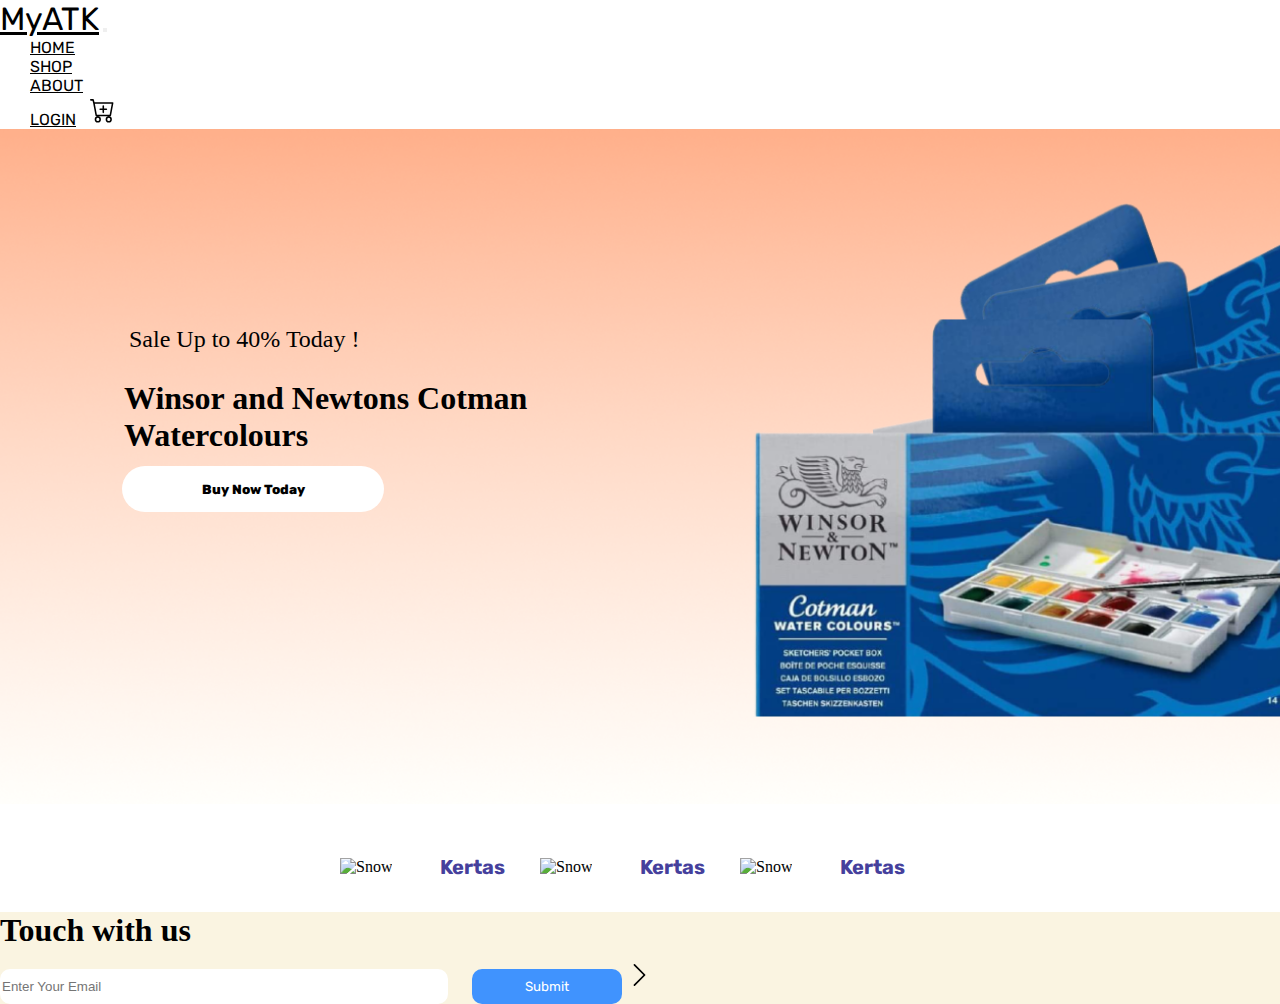
==== index.html @ 7b4cf023 "Tugas So" ====
<!DOCTYPE html>
<html lang="en">
  <head>
    <!-- Required meta tags -->
    <meta charset="utf-8" />
    <meta name="viewport" content="width=device-width, initial-scale=1" />

    <!-- Bootstrap CSS -->
    <link href="https://cdn.jsdelivr.net/npm/bootstrap@5.0.2/dist/css/bootstrap.min.css" rel="stylesheet" integrity="sha384-EVSTQN3/azprG1Anm3QDgpJLIm9Nao0Yz1ztcQTwFspd3yD65VohhpuuCOmLASjC" crossorigin="anonymous" />
    <link rel="stylesheet" href="style.css" />
    <link rel="preconnect" href="https://fonts.googleapis.com" />
    <link rel="preconnect" href="https://fonts.gstatic.com" crossorigin />
    <link href="https://fonts.googleapis.com/css2?family=Rubik:ital,wght@0,500;1,800&display=swap" rel="stylesheet" />

    <title>MyATK | Stationary Store</title>
  </head>
  <body>
    <!--Navbar Start-->
    <nav class="navbar navbar-expand-lg navbar-light bg-light">
      <div class="container">
        <a class="navbar-brand" href="#">MyATK</a>
        <button class="navbar-toggler" type="button" data-bs-toggle="collapse" data-bs-target="#navbarScroll" aria-controls="navbarScroll" aria-expanded="false" aria-label="Toggle navigation">
          <span class="navbar-toggler-icon"></span>
        </button>
        <div class="collapse navbar-collapse" id="navbarScroll">
          <ul class="navbar-nav me-auto my-2 my-lg-0">
            <li class="nav-item">
              <a class="nav-link active" href="#">Home</a>
            </li>
            <li class="nav-item">
              <a class="nav-link" href="#">Shop</a>
            </li>
            <li class="nav-item">
              <a class="nav-link" href="#">About</a>
            </li>
          </ul>
          <form class="d-flex">
            <a class="nav-link" href="#">LOGIN</a>

            <svg href="#" xmlns="http://www.w3.org/2000/svg" width="30" height="30" fill="currentColor" class="bi bi-cart-plus" viewBox="0 0 16 16">
              <path d="M9 5.5a.5.5 0 0 0-1 0V7H6.5a.5.5 0 0 0 0 1H8v1.5a.5.5 0 0 0 1 0V8h1.5a.5.5 0 0 0 0-1H9V5.5z" />
              <path
                d="M.5 1a.5.5 0 0 0 0 1h1.11l.401 1.607 1.498 7.985A.5.5 0 0 0 4 12h1a2 2 0 1 0 0 4 2 2 0 0 0 0-4h7a2 2 0 1 0 0 4 2 2 0 0 0 0-4h1a.5.5 0 0 0 .491-.408l1.5-8A.5.5 0 0 0 14.5 3H2.89l-.405-1.621A.5.5 0 0 0 2 1H.5zm3.915 10L3.102 4h10.796l-1.313 7h-8.17zM6 14a1 1 0 1 1-2 0 1 1 0 0 1 2 0zm7 0a1 1 0 1 1-2 0 1 1 0 0 1 2 0z"
              />
            </svg>
          </form>
        </div>
      </div>
    </nav>
  </body>

  <!--Navbar Ends-->

  <!-- Jumbotron Start-->
  <section>
    <div class="main">
      <div class="container">
        <div class="row">
          <div class="col-lg-7 pt-4 text-center"></div>
          <h6>Sale Up to 40% Today !</h6>
          <h1>Winsor and Newtons Cotman <br />Watercolours</h1>
          <button class="btn1 mt-2">Buy Now Today</button>
        </div>
      </div>
    </div>
  </section>
  <!-- Jumbotron End-->

  <!--Card Start-->
  <br />
  <br />
  <br />
  <section id="wrapper_1">
    <div class="container1" style="display: inline-block">
      <img src="C:\Users\LENOVO\Documents\Tugas SO\images\kertas.png" alt="Snow" style="width: 100%" />
      <button class="btn">Kertas</button>
    </div>
    <div class="container1" style="display: inline-block">
      <img src="C:\Users\LENOVO\Documents\Tugas SO\images\kertas.png" alt="Snow" style="width: 100%" />
      <button class="btn">Kertas</button>
    </div>
    <div class="container1" style="display: inline-block">
      <img src="C:\Users\LENOVO\Documents\Tugas SO\images\kertas.png" alt="Snow" style="width: 100%" />
      <button class="btn">Kertas</button>
    </div>
  </section>
  <br />
  <br />

  <!--Card Ends-->

  <!--Footer Start-->
  <section class="news py-5">
    <div class="container">
      <div class="row">
        <div class="col-lg-9 me-auto text-left">
          <h1>Touch with us</h1>
          <input type="text" placeholder="Enter Your Email" />
          <button class="btn3">Submit</button>
          <svg xmlns="http://www.w3.org/2000/svg" width="32" height="32" fill="currentColor" class="bi bi-chevron-right" viewBox="0 0 16 16">
            <path fill-rule="evenodd" d="M4.646 1.646a.5.5 0 0 1 .708 0l6 6a.5.5 0 0 1 0 .708l-6 6a.5.5 0 0 1-.708-.708L10.293 8 4.646 2.354a.5.5 0 0 1 0-.708z" />
          </svg>
        </div>
      </div>
      <div class="row">
        <div class="col-lg-11"></div>
        <div class="row"></div>
      </div>
    </div>
  </section>
  <!--Footer end-->
</html>
---- style.css ----
* {
  margin: 0;
  padding: 0;
  box-sizing: border-box;
}

.navbar-brand {
  font-family: 'Rubik', sans-serif;
  font-size: 2rem;
  color: black;
}

.navbar-brand:hover {
  color: black;
  font-family: 'Rubik', sans-serif;
}

.nav-link {
  font-family: 'Rubik', sans-serif;
  margin-right: 10px;
  margin-left: 30px;
  color: black;
  text-transform: uppercase;
}

.nav-link:hover {
  color: black;
}
.main {
  background: url(./images/jumbo.png) no-repeat;
  background-size: cover;
  height: 75vh;
  background-position: 20% 20%;
  width: 100%;
}
.main h6 {
  font-size: 1.5rem;
  font-weight: 100;
  text-align: initial;
  position: absolute;
  width: 266px;
  height: 30px;
  left: 129px;
  top: 326px;
}

.main h1 {
  position: absolute;
  width: 605px;
  height: 156px;
  left: 124px;
  top: 380px;
  font-size: 2rem;
  font-weight: 700;
  object-position: 50%;
}

.ico:after {
  content: '';
  display: block;
  height: 40px; /*height of icon */
  width: 40px; /*width of icon */
  position: absolute;
  /*where to replace the icon */
  top: 0px;
  left: -40px;
  /*background */
  background: #f8e6ae url(ico.gif) no-repeat 0px 0px;
}

.btn1 {
  position: absolute;
  width: 262px;
  height: 46px;
  left: 122px;
  top: 466px;
  border: none;
  outline: none;
  background-color: rgb(255, 255, 255);
  font-weight: 800;
  font-family: 'Rubik', sans-serif;
  border-radius: 43px;
}

.container1 {
  position: relative;
  width: 100%;
  max-width: 200px;
}

.container1 .btn {
  position: absolute;
  top: 50%;
  right: 50%;
  left: 50%;
  transform: translate(-50%, -50%);
  -ms-transform: translate(-50%, -50%);
  background-color: rgb(255, 255, 255);
  color: rgb(69, 64, 156);
  font-family: 'Rubik', sans-serif;
  font-size: 20px;
  font-weight: 700;
  padding: 12px 24px;
  border: none;
  cursor: pointer;
  border-radius: 15px;
  text-align: center;
}
.container img {
  width: 100%;
  height: auto;
}

.container .btn:hover {
  background-color: black;
}

#wrapper_1 {
  display: flex;
  flex-direction: row;
  justify-content: center;
}

.news {
  background-color: rgb(238, 220, 157, 30%);
}

.btn3 {
  height: 35px;
  width: 150px;
  background: rgb(64, 147, 254);
  margin-left: -10px;
  border: none;
  border-radius: 10px;
  font-family: 'Rubik', sans-serif;
  color: rgb(255, 255, 255);
  margin-left: 20px;
}

.news input {
  height: 35px;
  width: 35%;
  border-radius: 10px;
  border: 2px solid rgb(255, 255, 255);
  outline: rgb(207, 207, 207);
  background: white;
  color: rgb(0, 0, 0);
  margin-top: 20px;
  font-weight: 100px;
}

.news::placeholder {
  color: black;
}

.bi {
  font-size: 2.5rem;
  cursor: pointer;
  padding-right: 5px;
}
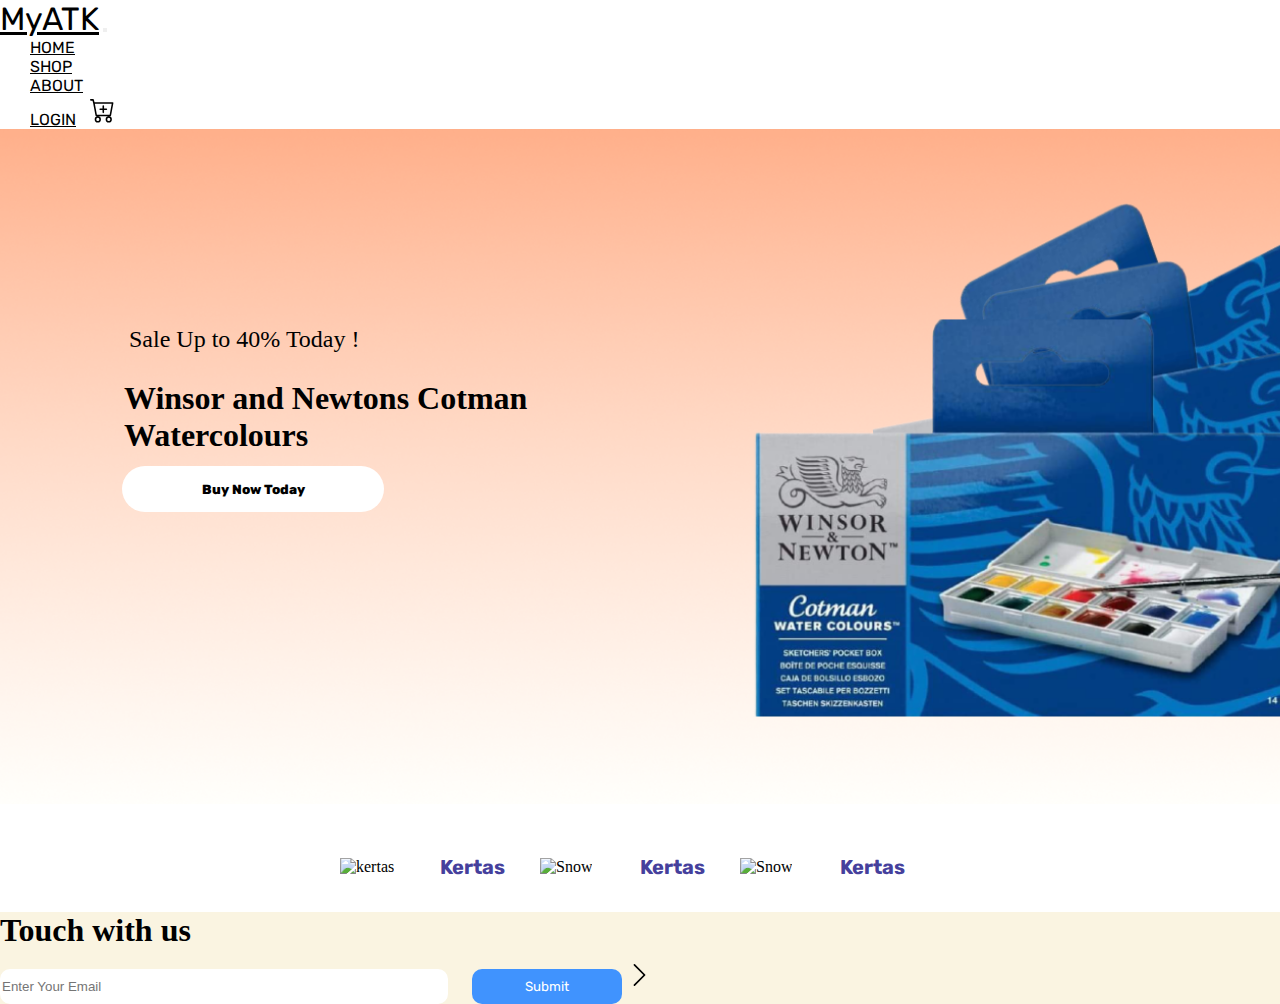
==== commit 00e48133: "first commmit" ====
--- a/index.html
+++ b/index.html
@@ -72,7 +72,7 @@
   <br />
   <section id="wrapper_1">
     <div class="container1" style="display: inline-block">
-      <img src="C:\Users\LENOVO\Documents\Tugas SO\images\kertas.png" alt="Snow" style="width: 100%" />
+      <img src="C:\Users\LENOVO\Documents\Tugas SO\images\capture.png" alt="kertas" style="width: 100%" />
       <button class="btn">Kertas</button>
     </div>
     <div class="container1" style="display: inline-block">
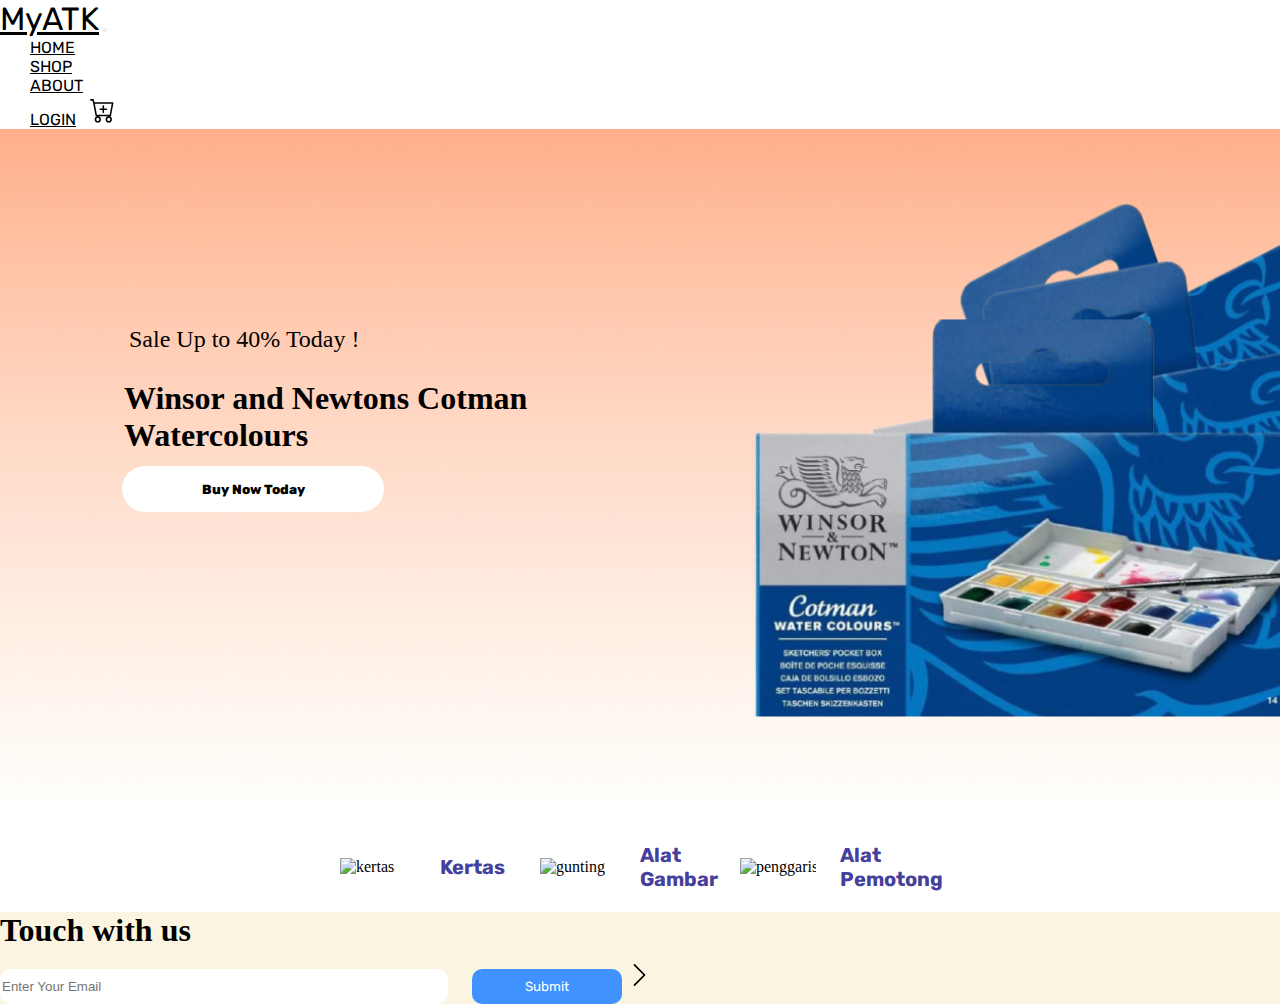
==== commit de3b895b: "bagian About" ====
--- a/index.html
+++ b/index.html
@@ -25,13 +25,13 @@
         <div class="collapse navbar-collapse" id="navbarScroll">
           <ul class="navbar-nav me-auto my-2 my-lg-0">
             <li class="nav-item">
-              <a class="nav-link active" href="#">Home</a>
+              <a class="nav-link active" href="index.html">Home</a>
             </li>
             <li class="nav-item">
               <a class="nav-link" href="#">Shop</a>
             </li>
             <li class="nav-item">
-              <a class="nav-link" href="#">About</a>
+              <a class="nav-link" href="about.html">About</a>
             </li>
           </ul>
           <form class="d-flex">
@@ -72,16 +72,16 @@
   <br />
   <section id="wrapper_1">
     <div class="container1" style="display: inline-block">
-      <img src="C:\Users\LENOVO\Documents\Tugas SO\images\capture.png" alt="kertas" style="width: 100%" />
+      <img src="C:\Users\LENOVO\Documents\Tugas SO\images\kertas.png" alt="kertas" style="width: 100%" />
       <button class="btn">Kertas</button>
     </div>
     <div class="container1" style="display: inline-block">
-      <img src="C:\Users\LENOVO\Documents\Tugas SO\images\kertas.png" alt="Snow" style="width: 100%" />
-      <button class="btn">Kertas</button>
+      <img src="C:\Users\LENOVO\Documents\Tugas SO\images\Penggaris.png" alt="gunting" style="width: 100%" />
+      <button class="btn">Alat Gambar</button>
     </div>
     <div class="container1" style="display: inline-block">
-      <img src="C:\Users\LENOVO\Documents\Tugas SO\images\kertas.png" alt="Snow" style="width: 100%" />
-      <button class="btn">Kertas</button>
+      <img src="C:\Users\LENOVO\Documents\Tugas SO\images\Gunting.png" alt="penggaris" style="width: 100%" />
+      <button class="btn">Alat Pemotong</button>
     </div>
   </section>
   <br />
--- a/style.css
+++ b/style.css
@@ -33,6 +33,15 @@
   background-position: 20% 20%;
   width: 100%;
 }
+
+.second {
+  background-color: rgb(238, 220, 157, 30%);
+  background-size: 40px 40px;
+  height: 32vh;
+  background-position: 20% 20%;
+  width: 100%;
+}
+
 .main h6 {
   font-size: 1.5rem;
   font-weight: 100;
@@ -50,6 +59,22 @@
   height: 156px;
   left: 124px;
   top: 380px;
+  font-size: 2rem;
+  font-weight: 700;
+  object-position: 50%;
+}
+
+h3.subtitle {
+  font-size: 1rem;
+  text-align: center;
+  font-family: 'Rubik', sans-serif;
+}
+.second h2 {
+  position: absolute;
+  width: 205px;
+  height: 156px;
+  left: 70px auto;
+  top: 165px;
   font-size: 2rem;
   font-weight: 700;
   object-position: 50%;
@@ -121,6 +146,14 @@
   justify-content: center;
 }
 
+#wrapper_2 {
+  left: 70px auto;
+  margin-top: 70px;
+  margin-bottom: 70px;
+  display: flex;
+  justify-content: space-around;
+}
+
 .news {
   background-color: rgb(238, 220, 157, 30%);
 }
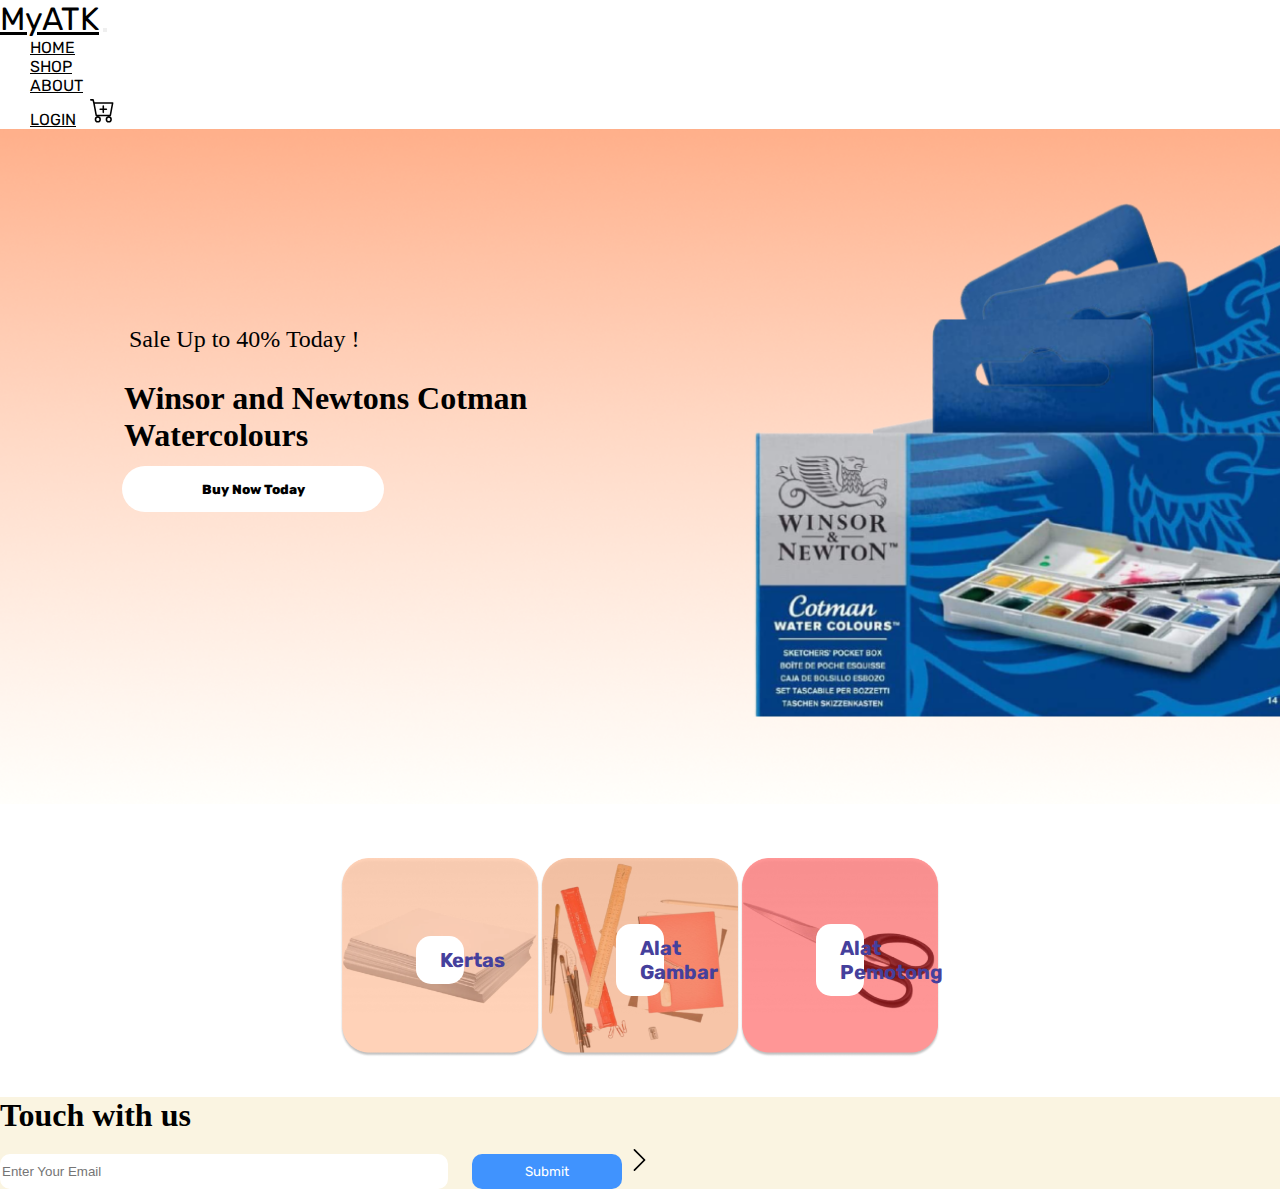
==== commit 3bf03872: "update profile" ====
--- a/index.html
+++ b/index.html
@@ -18,25 +18,24 @@
     <!--Navbar Start-->
     <nav class="navbar navbar-expand-lg navbar-light bg-light">
       <div class="container">
-        <a class="navbar-brand" href="#">MyATK</a>
+        <a class="navbar-brand" href="index.html">MyATK</a>
         <button class="navbar-toggler" type="button" data-bs-toggle="collapse" data-bs-target="#navbarScroll" aria-controls="navbarScroll" aria-expanded="false" aria-label="Toggle navigation">
           <span class="navbar-toggler-icon"></span>
         </button>
         <div class="collapse navbar-collapse" id="navbarScroll">
           <ul class="navbar-nav me-auto my-2 my-lg-0">
             <li class="nav-item">
-              <a class="nav-link active" href="index.html">Home</a>
+              <a class="nav-link active" href="#">Home</a>
             </li>
             <li class="nav-item">
               <a class="nav-link" href="#">Shop</a>
             </li>
             <li class="nav-item">
-              <a class="nav-link" href="about.html">About</a>
+              <a class="nav-link" href="#">About</a>
             </li>
           </ul>
           <form class="d-flex">
             <a class="nav-link" href="#">LOGIN</a>
-
             <svg href="#" xmlns="http://www.w3.org/2000/svg" width="30" height="30" fill="currentColor" class="bi bi-cart-plus" viewBox="0 0 16 16">
               <path d="M9 5.5a.5.5 0 0 0-1 0V7H6.5a.5.5 0 0 0 0 1H8v1.5a.5.5 0 0 0 1 0V8h1.5a.5.5 0 0 0 0-1H9V5.5z" />
               <path
@@ -72,15 +71,15 @@
   <br />
   <section id="wrapper_1">
     <div class="container1" style="display: inline-block">
-      <img src="C:\Users\LENOVO\Documents\Tugas SO\images\kertas.png" alt="kertas" style="width: 100%" />
+      <img src="images\kertas.png" alt="Snow" style="width: 100%" />
       <button class="btn">Kertas</button>
     </div>
     <div class="container1" style="display: inline-block">
-      <img src="C:\Users\LENOVO\Documents\Tugas SO\images\Penggaris.png" alt="gunting" style="width: 100%" />
+      <img src="images\penggaris.png" alt="Snow" style="width: 100%" />
       <button class="btn">Alat Gambar</button>
     </div>
     <div class="container1" style="display: inline-block">
-      <img src="C:\Users\LENOVO\Documents\Tugas SO\images\Gunting.png" alt="penggaris" style="width: 100%" />
+      <img src="images\gunting.png" alt="Snow" style="width: 100%" />
       <button class="btn">Alat Pemotong</button>
     </div>
   </section>
